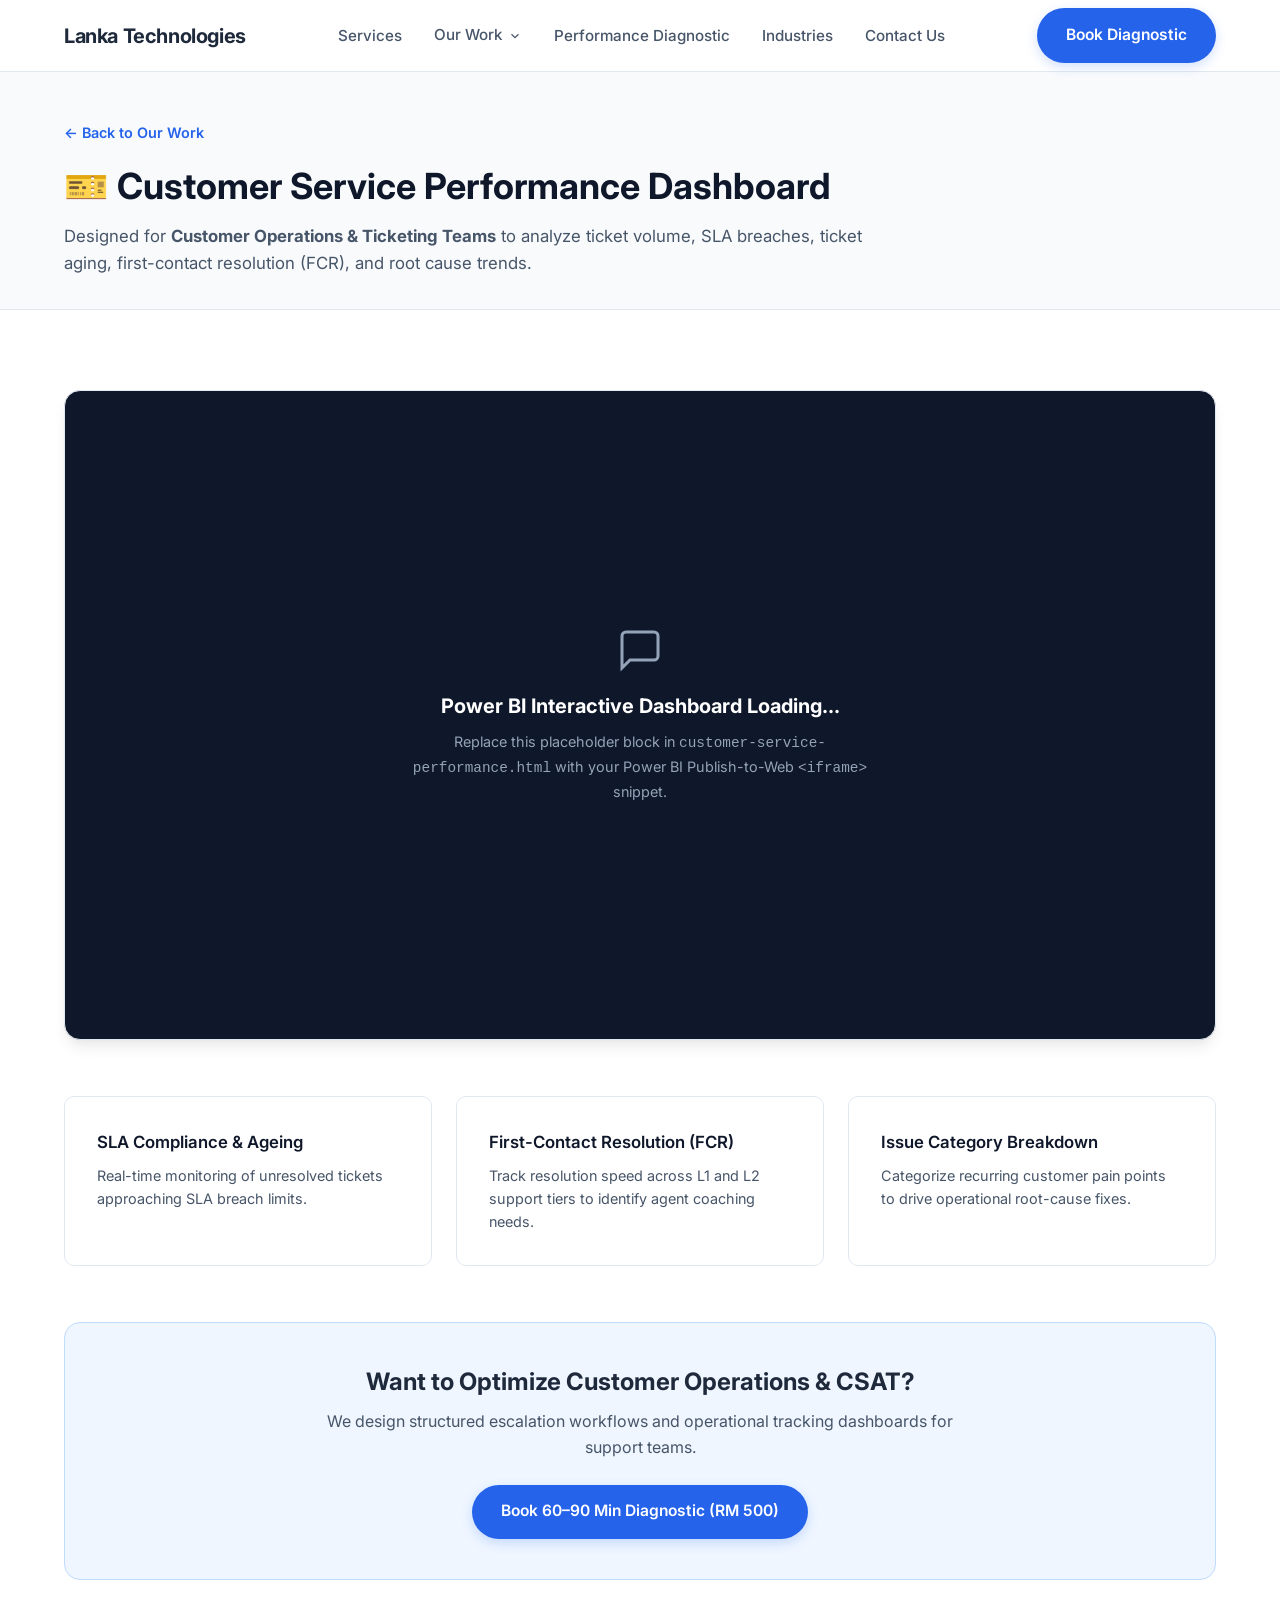
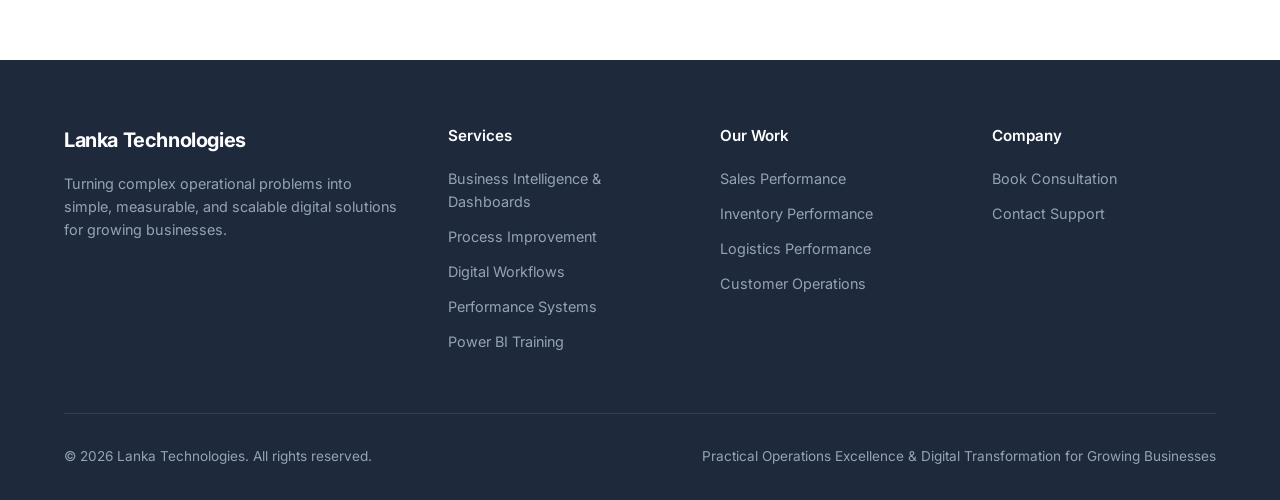
==== customer-service-performance.html @ 957563a3 "Add files via upload adding our work section and powerbi dashboard placeholders" ====
<!DOCTYPE html>
<html lang="en">
<head>
    <meta charset="UTF-8">
    <meta name="viewport" content="width=device-width, initial-scale=1.0">
    <title>Customer Service Dashboard | Lanka Technologies</title>
    <link rel="preconnect" href="https://fonts.googleapis.com">
    <link rel="preconnect" href="https://fonts.gstatic.com" crossorigin>
    <link href="https://fonts.googleapis.com/css2?family=Inter:wght@300;400;500;600;700&display=swap" rel="stylesheet">
    <link rel="stylesheet" href="style.css">
    <style>
        /* ==========================================================================
           1. RESET & VARIABLES
           ========================================================================== */
        :root {
            --bg-main: #FFFFFF;
            --bg-secondary: #F8FAFC;
            --bg-accent: #F1F5F9;
            --bg-card: #FFFFFF;
            
            --text-primary: #0F172A;
            --text-secondary: #475569;
            --text-muted: #64748B;
            --text-light: #F8FAFC;

            --brand-primary: #1E293B;
            --brand-accent: #2563EB;
            --brand-accent-hover: #1D4ED8;
            --brand-light: #EFF6FF;
            --border-color: #E2E8F0;

            --shadow-sm: 0 1px 2px 0 rgba(0, 0, 0, 0.05);
            --shadow-md: 0 4px 6px -1px rgba(0, 0, 0, 0.07), 0 2px 4px -1px rgba(0, 0, 0, 0.04);
            --shadow-lg: 0 10px 15px -3px rgba(0, 0, 0, 0.08), 0 4px 6px -2px rgba(0, 0, 0, 0.03);

            --radius-sm: 6px;
            --radius-md: 10px;
            --radius-lg: 16px;
            --radius-pill: 9999px;

            --font-family: 'Inter', system-ui, -apple-system, BlinkMacSystemFont, "Segoe UI", Roboto, sans-serif;
            --transition: all 0.25s ease-in-out;
        }

        *, *::before, *::after {
            box-sizing: border-box;
            margin: 0;
            padding: 0;
        }

        html {
            scroll-behavior: smooth;
            font-size: 16px;
        }

        body {
            font-family: var(--font-family);
            background-color: var(--bg-main);
            color: var(--text-primary);
            line-height: 1.6;
            -webkit-font-smoothing: antialiased;
        }

        a {
            color: inherit;
            text-decoration: none;
        }

        ul {
            list-style: none;
        }

        img {
            max-width: 100%;
            display: block;
        }

        /* ==========================================================================
           2. REUSABLE COMPONENTS & UTILITIES
           ========================================================================== */
        .container {
            width: 100%;
            max-width: 1200px;
            margin: 0 auto;
            padding: 0 1.5rem;
        }

        .section {
            padding: 5rem 0;
        }

        .section-gray {
            background-color: var(--bg-secondary);
            border-top: 1px solid var(--border-color);
            border-bottom: 1px solid var(--border-color);
        }

        .badge {
            display: inline-block;
            padding: 0.35rem 0.85rem;
            background-color: var(--brand-light);
            color: var(--brand-primary);
            font-size: 0.825rem;
            font-weight: 600;
            border-radius: var(--radius-pill);
            text-transform: uppercase;
            letter-spacing: 0.05em;
            margin-bottom: 1rem;
        }

        .section-header {
            text-align: center;
            max-width: 820px;
            margin: 0 auto 3.5rem auto;
        }

        .section-header h2 {
            font-size: 2.1rem;
            font-weight: 700;
            color: var(--text-primary);
            letter-spacing: -0.02em;
            margin-bottom: 1rem;
        }

        .section-header p {
            font-size: 1.1rem;
            color: var(--text-secondary);
        }

        /* Buttons (Soft & Rounded) */
        .btn {
            display: inline-flex;
            align-items: center;
            justify-content: center;
            gap: 0.5rem;
            padding: 0.85rem 1.75rem;
            font-size: 0.975rem;
            font-weight: 600;
            border-radius: var(--radius-pill);
            transition: var(--transition);
            cursor: pointer;
            border: 1px solid transparent;
            text-align: center;
        }

        .btn-primary {
            background-color: var(--brand-accent);
            color: #FFFFFF;
            box-shadow: 0 4px 12px rgba(37, 99, 235, 0.2);
        }

        .btn-primary:hover {
            background-color: var(--brand-accent-hover);
            box-shadow: 0 6px 16px rgba(37, 99, 235, 0.3);
            transform: translateY(-1px);
        }

        .btn-primary:disabled {
            background-color: #93C5FD;
            cursor: not-allowed;
            transform: none;
            box-shadow: none;
        }

        .btn-secondary {
            background-color: #FFFFFF;
            color: var(--brand-primary);
            border-color: var(--border-color);
            box-shadow: var(--shadow-sm);
        }

        .btn-secondary:hover {
            background-color: var(--bg-accent);
            border-color: #CBD5E1;
            transform: translateY(-1px);
        }

        .btn-block {
            width: 100%;
        }

        /* Card Component */
        .card {
            background: var(--bg-card);
            border: 1px solid var(--border-color);
            border-radius: var(--radius-md);
            padding: 2rem;
            transition: var(--transition);
        }

        .card:hover {
            box-shadow: var(--shadow-md);
            border-color: #CBD5E1;
        }

        /* ==========================================================================
           3. NAVBAR & DROPDOWN MENU
           ========================================================================== */
        .navbar {
            position: sticky;
            top: 0;
            z-index: 1000;
            background-color: rgba(255, 255, 255, 0.95);
            backdrop-filter: blur(8px);
            border-bottom: 1px solid var(--border-color);
            height: 72px;
            display: flex;
            align-items: center;
        }

        .navbar .container {
            display: flex;
            align-items: center;
            justify-content: space-between;
        }

        .logo {
            display: flex;
            align-items: center;
            gap: 0.6rem;
            font-weight: 700;
            font-size: 1.25rem;
            color: var(--brand-primary);
            letter-spacing: -0.02em;
        }

        .nav-links {
            display: flex;
            align-items: center;
            gap: 2rem;
        }

        .nav-links a {
            font-size: 0.95rem;
            font-weight: 500;
            color: var(--text-secondary);
            transition: var(--transition);
        }

        .nav-links a:hover {
            color: var(--brand-accent);
        }

        .nav-cta {
            display: flex;
            align-items: center;
            gap: 1rem;
        }

        .dropdown {
            position: relative;
        }

        .dropdown-toggle {
            display: flex;
            align-items: center;
            gap: 0.35rem;
            cursor: pointer;
            font-weight: 500;
            color: var(--text-secondary);
        }

        .dropdown-menu {
            position: absolute;
            top: 100%;
            left: 0;
            background: #FFFFFF;
            border: 1px solid var(--border-color);
            border-radius: var(--radius-md);
            box-shadow: var(--shadow-lg);
            min-width: 270px;
            padding: 0.5rem 0;
            opacity: 0;
            visibility: hidden;
            transform: translateY(10px);
            transition: var(--transition);
            z-index: 1100;
        }

        .dropdown:hover .dropdown-menu {
            opacity: 1;
            visibility: visible;
            transform: translateY(0);
        }

        .dropdown-menu a {
            display: block;
            padding: 0.65rem 1.25rem;
            font-size: 0.9rem;
            color: var(--text-primary);
            transition: var(--transition);
        }

        .dropdown-menu a:hover {
            background-color: var(--brand-light);
            color: var(--brand-accent);
        }

        .hamburger {
            display: none;
            background: none;
            border: none;
            cursor: pointer;
            padding: 0.5rem;
        }

        .hamburger span {
            display: block;
            width: 24px;
            height: 2px;
            background-color: var(--brand-primary);
            margin: 5px 0;
            transition: var(--transition);
        }

        /* ==========================================================================
           4. HERO SECTION
           ========================================================================== */
        .hero {
            position: relative;
            overflow: hidden;
            background-color: #0F172A;
            color: var(--text-primary);
            padding: 120px 0 80px;
        }

        .hero::before {
            content: '';
            position: absolute;
            top: 0; left: 0; right: 0; bottom: 0;
            background-image: url('images/hero-bg4.jpg');
            background-position: center;
            background-repeat: no-repeat;
            opacity: 0.35;
            z-index: 0;
            pointer-events: none;
        }

        .hero .container, .hero > * {
            position: relative;
            z-index: 1;
        }

        .hero-grid {
            display: grid;
            grid-template-columns: 1.2fr 0.8fr;
            gap: 3.5rem;
            align-items: center;
        }

        .hero-content h1 {
            font-size: 2.85rem;
            line-height: 1.2;
            font-weight: 700;
            color: var(--brand-light);
            letter-spacing: -0.03em;
            margin-bottom: 1.25rem;
        }

        .hero-content p {
            font-size: 1.15rem;
            color: var(--text-light);
            margin-bottom: 2rem;
            line-height: 1.65;
        }

        .hero-actions {
            display: flex;
            align-items: center;
            gap: 1rem;
            flex-wrap: wrap;
            margin-bottom: 2.5rem;
        }

        .hero-features {
            display: flex;
            gap: 1.5rem;
            padding-top: 1.5rem;
            border-top: 1px solid var(--border-color);
        }

        .hero-feature-item {
            display: flex;
            align-items: center;
            gap: 0.5rem;
            font-size: 0.875rem;
            font-weight: 500;
            color: var(--text-light);
        }

        .hero-feature-item svg {
            color: var(--brand-accent);
            flex-shrink: 0;
        }

        .hero-card {
            background: #FFFFFF;
            border: 1px solid var(--border-color);
            border-radius: var(--radius-lg);
            padding: 2.25rem;
            box-shadow: var(--shadow-lg);
            position: relative;
        }

        .hero-card-header {
            display: flex;
            align-items: center;
            justify-content: space-between;
            margin-bottom: 1.5rem;
            padding-bottom: 1rem;
            border-bottom: 1px solid var(--border-color);
        }

        .hero-card-header h3 {
            font-size: 1.1rem;
            font-weight: 600;
        }

        .pill-badge {
            background-color: #FEF3C7;
            color: #92400E;
            font-size: 0.75rem;
            font-weight: 700;
            padding: 0.35rem 0.85rem;
            border-radius: var(--radius-pill);
        }

        .hero-card-list {
            margin-bottom: 1.75rem;
        }

        .hero-card-list li {
            display: flex;
            align-items: flex-start;
            gap: 0.75rem;
            font-size: 0.925rem;
            color: var(--text-secondary);
            margin-bottom: 0.85rem;
        }

        .hero-card-list svg {
            color: var(--brand-accent);
            flex-shrink: 0;
            margin-top: 3px;
        }

        /* ==========================================================================
           5. PAIN POINTS SECTION
           ========================================================================== */
        .pain-points-grid {
            display: grid;
            grid-template-columns: repeat(auto-fit, minmax(320px, 1fr));
            gap: 1.5rem;
        }

        .pain-card {
            background: var(--bg-card);
            border: 1px solid var(--border-color);
            border-radius: var(--radius-md);
            padding: 1.75rem;
            display: flex;
            gap: 1.25rem;
            transition: var(--transition);
        }

        .pain-card:hover {
            border-color: #CBD5E1;
            box-shadow: var(--shadow-sm);
        }

        .pain-icon {
            width: 44px; height: 44px;
            background-color: #FEF2F2;
            color: #DC2626;
            border-radius: var(--radius-md);
            display: flex; align-items: center; justify-content: center;
            flex-shrink: 0;
        }

        .pain-card h3 {
            font-size: 1.05rem;
            font-weight: 600;
            margin-bottom: 0.35rem;
            color: var(--text-primary);
        }

        .pain-card p {
            font-size: 0.9rem;
            color: var(--text-secondary);
        }

        /* ==========================================================================
           6. SERVICES SECTION
           ========================================================================== */
        .services-grid {
            display: grid;
            grid-template-columns: repeat(auto-fit, minmax(340px, 1fr));
            gap: 1.75rem;
        }

        .service-card {
            display: flex;
            flex-direction: column;
            justify-content: space-between;
            height: 100%;
        }

        .service-icon {
            width: 48px; height: 48px;
            background: var(--brand-light);
            color: var(--brand-accent);
            border-radius: var(--radius-md);
            display: flex; align-items: center; justify-content: center;
            margin-bottom: 1.25rem;
        }

        .service-card h3 {
            font-size: 1.2rem;
            font-weight: 600;
            margin-bottom: 0.65rem;
            color: var(--text-primary);
        }

        .service-card p {
            font-size: 0.925rem;
            color: var(--text-secondary);
            margin-bottom: 1.5rem;
            flex-grow: 1;
        }

        .service-footer {
            padding-top: 1rem;
            border-top: 1px solid var(--border-color);
            display: flex; align-items: center; justify-content: space-between;
            font-size: 0.85rem;
            color: var(--text-muted);
            font-weight: 500;
        }

        /* ==========================================================================
           7. OUR WORK / SAMPLE DASHBOARDS (2x2 GRID)
           ========================================================================== */
        .dashboard-grid {
            display: grid;
            grid-template-columns: repeat(2, 1fr);
            gap: 2rem;
        }

        .dashboard-card {
            background: var(--bg-card);
            border: 1px solid var(--border-color);
            border-radius: var(--radius-lg);
            overflow: hidden;
            display: flex;
            flex-direction: column;
            transition: var(--transition);
            box-shadow: var(--shadow-sm);
        }

        .dashboard-card:hover {
            transform: translateY(-4px);
            box-shadow: var(--shadow-lg);
            border-color: #CBD5E1;
        }

        .dashboard-img-placeholder {
            width: 100%;
            height: 210px;
            background: linear-gradient(135deg, #1E293B 0%, #0F172A 100%);
            display: flex;
            flex-direction: column;
            align-items: center;
            justify-content: center;
            color: #94A3B8;
            position: relative;
            overflow: hidden;
            border-bottom: 1px solid var(--border-color);
        }

        .dashboard-card-body {
            padding: 1.75rem;
            display: flex;
            flex-direction: column;
            flex-grow: 1;
        }

        .dashboard-industry-badge {
            display: inline-block;
            font-size: 0.75rem;
            font-weight: 700;
            text-transform: uppercase;
            letter-spacing: 0.05em;
            color: var(--brand-accent);
            background: var(--brand-light);
            padding: 0.25rem 0.65rem;
            border-radius: var(--radius-pill);
            margin-bottom: 0.85rem;
            align-self: flex-start;
        }

        .dashboard-card-title {
            font-size: 1.25rem;
            font-weight: 700;
            color: var(--text-primary);
            margin-bottom: 0.6rem;
        }

        .dashboard-card-desc {
            font-size: 0.925rem;
            color: var(--text-secondary);
            margin-bottom: 1.5rem;
            flex-grow: 1;
            line-height: 1.6;
        }

        .dashboard-link-btn {
            display: inline-flex;
            align-items: center;
            gap: 0.4rem;
            color: var(--brand-accent);
            font-weight: 600;
            font-size: 0.95rem;
            transition: var(--transition);
            text-decoration: none;
        }

        .dashboard-link-btn:hover {
            color: var(--brand-accent-hover);
            transform: translateX(4px);
        }

        /* ==========================================================================
           8. DIAGNOSTIC ENTRY OFFER SECTION
           ========================================================================== */
        .diagnostic-banner {
            background: linear-gradient(135deg, #0F172A 0%, #1E293B 100%);
            color: #FFFFFF;
            border-radius: var(--radius-lg);
            padding: 3.5rem 3rem;
            box-shadow: var(--shadow-lg);
            position: relative;
            overflow: hidden;
        }

        .diagnostic-grid {
            display: grid;
            grid-template-columns: 1.2fr 0.8fr;
            gap: 3rem;
            align-items: center;
        }

        .diagnostic-banner h2 {
            font-size: 2.2rem;
            font-weight: 700;
            margin-bottom: 1rem;
            line-height: 1.25;
            letter-spacing: -0.02em;
        }

        .diagnostic-banner p {
            font-size: 1.05rem;
            color: #94A3B8;
            margin-bottom: 1.75rem;
            line-height: 1.6;
        }

        .diagnostic-features {
            display: grid;
            grid-template-columns: 1fr;
            gap: 1rem;
            margin-bottom: 2rem;
        }

        .diagnostic-item {
            display: flex; align-items: flex-start; gap: 0.85rem;
        }

        .diagnostic-item svg {
            color: #60A5FA; flex-shrink: 0; margin-top: 2px;
        }

        .diagnostic-item span {
            font-size: 0.95rem; color: #E2E8F0;
        }

        .diagnostic-pricing-box {
            background: rgba(255, 255, 255, 0.05);
            border: 1px solid rgba(255, 255, 255, 0.12);
            border-radius: var(--radius-md);
            padding: 2rem;
            text-align: center;
            backdrop-filter: blur(10px);
        }

        .diagnostic-pricing-box .price-tag {
            font-size: 2.25rem; font-weight: 700; color: #FFFFFF; margin: 0.5rem 0 0.25rem 0;
        }

        .diagnostic-pricing-box .price-sub {
            font-size: 0.85rem; color: #94A3B8; margin-bottom: 1.5rem;
        }

        /* ==========================================================================
           9. TARGET INDUSTRIES
           ========================================================================== */
        .industry-grid {
            display: grid;
            grid-template-columns: repeat(auto-fit, minmax(200px, 1fr));
            gap: 1.25rem;
        }

        .industry-card {
            background: var(--bg-card);
            border: 1px solid var(--border-color);
            border-radius: var(--radius-md);
            padding: 1.5rem;
            text-align: center;
            transition: var(--transition);
        }

        .industry-card:hover {
            border-color: var(--brand-accent);
            transform: translateY(-2px);
        }

        .industry-icon {
            width: 42px; height: 42px; margin: 0 auto 1rem auto;
            background: var(--bg-secondary); border-radius: 50%;
            display: flex; align-items: center; justify-content: center;
            color: var(--brand-primary);
        }

        .industry-card h4 {
            font-size: 0.975rem; font-weight: 600; color: var(--text-primary);
        }

        /* ==========================================================================
           10. CONTACT & BOOKING FORM SECTION
           ========================================================================== */
        .contact-grid {
            display: grid;
            grid-template-columns: 0.9fr 1.1fr;
            gap: 3.5rem;
            align-items: start;
        }

        .contact-info h3 {
            font-size: 1.75rem; font-weight: 700; margin-bottom: 1rem; color: var(--brand-primary);
        }

        .contact-info p {
            font-size: 1rem; color: var(--text-secondary); margin-bottom: 2rem;
        }

        .contact-detail-item {
            display: flex; align-items: flex-start; gap: 1rem; margin-bottom: 1.5rem;
        }

        .contact-detail-icon {
            width: 40px; height: 40px; background-color: var(--brand-light);
            color: var(--brand-accent); border-radius: 50%;
            display: flex; align-items: center; justify-content: center; flex-shrink: 0;
        }

        .contact-detail-text h4 {
            font-size: 0.925rem; font-weight: 600; color: var(--text-primary);
        }

        .contact-detail-text p {
            font-size: 0.9rem; color: var(--text-secondary); margin-bottom: 0;
        }

        .booking-form-card {
            background: #FFFFFF;
            border: 1px solid var(--border-color);
            border-radius: var(--radius-lg);
            padding: 2.5rem;
            box-shadow: var(--shadow-md);
        }

        .form-group { margin-bottom: 1.25rem; }

        .form-row {
            display: grid; grid-template-columns: 1fr 1fr; gap: 1rem;
        }

        .form-group label {
            display: block; font-size: 0.875rem; font-weight: 600;
            color: var(--text-primary); margin-bottom: 0.4rem;
        }

        .form-control {
            width: 100%; padding: 0.75rem 1rem; font-size: 0.95rem;
            font-family: inherit; border: 1px solid var(--border-color);
            border-radius: var(--radius-sm); background-color: var(--bg-secondary);
            color: var(--text-primary); transition: var(--transition);
        }

        .form-control:focus {
            outline: none; border-color: var(--brand-accent);
            background-color: #FFFFFF; box-shadow: 0 0 0 3px rgba(37, 99, 235, 0.12);
        }

        textarea.form-control { resize: vertical; min-height: 100px; }

        .form-note {
            font-size: 0.8rem; color: var(--text-muted); margin-top: 0.75rem; text-align: center;
        }

        /* ==========================================================================
           11. FOOTER & MODAL
           ========================================================================== */
        .footer {
            background-color: var(--brand-primary); color: #94A3B8;
            padding: 4rem 0 2rem 0; font-size: 0.9rem;
        }

        .footer-grid {
            display: grid; grid-template-columns: 1.5fr 1fr 1fr 1fr;
            gap: 3rem; margin-bottom: 3rem;
        }

        .footer-brand .logo { color: #FFFFFF; margin-bottom: 1rem; }

        .footer-brand p { font-size: 0.9rem; line-height: 1.6; margin-bottom: 1.5rem; }

        .footer-column h4 { color: #FFFFFF; font-size: 0.95rem; font-weight: 600; margin-bottom: 1.2rem; }

        .footer-column ul li { margin-bottom: 0.75rem; }

        .footer-column ul a { transition: var(--transition); }

        .footer-column ul a:hover { color: #FFFFFF; }

        .footer-bottom {
            padding-top: 2rem; border-top: 1px solid rgba(255, 255, 255, 0.1);
            display: flex; align-items: center; justify-content: space-between; font-size: 0.85rem;
        }

        .modal-overlay {
            position: fixed; top: 0; left: 0; width: 100%; height: 100%;
            background: rgba(15, 23, 42, 0.6); display: flex;
            align-items: center; justify-content: center; z-index: 2000;
            opacity: 0; visibility: hidden; transition: var(--transition);
        }

        .modal-overlay.active { opacity: 1; visibility: visible; }

        .modal-card {
            background: #FFFFFF; padding: 2.5rem; border-radius: var(--radius-lg);
            max-width: 480px; width: 90%; text-align: center; box-shadow: var(--shadow-lg);
        }

        .modal-icon {
            width: 56px; height: 56px; background: #DCFCE7; color: #166534;
            border-radius: 50%; display: flex; align-items: center; justify-content: center;
            margin: 0 auto 1.25rem auto;
        }

        .modal-card h3 { font-size: 1.35rem; margin-bottom: 0.5rem; color: var(--text-primary); }

        .modal-card p { color: var(--text-secondary); font-size: 0.95rem; margin-bottom: 1.5rem; }

        /* ==========================================================================
           12. RESPONSIVE BREAKPOINTS
           ========================================================================== */
        @media (max-width: 992px) {
            .hero-grid, .diagnostic-grid, .contact-grid {
                grid-template-columns: 1fr; gap: 2.5rem;
            }
            .hero-content h1 { font-size: 2.35rem; }
            .footer-grid { grid-template-columns: 1fr 1fr; }
        }

        @media (max-width: 868px) {
            .dashboard-grid { grid-template-columns: 1fr; }
            .nav-links, .nav-cta { display: none; }
            .hamburger { display: block; }
            .nav-links.mobile-active {
                display: flex; flex-direction: column; position: absolute;
                top: 72px; left: 0; width: 100%; background-color: #FFFFFF;
                border-bottom: 1px solid var(--border-color); padding: 1.5rem;
                gap: 1.25rem; box-shadow: var(--shadow-md);
            }
            .dropdown-menu {
                position: static; opacity: 1; visibility: visible;
                transform: none; box-shadow: none; border: none; padding-left: 1rem; display: none;
            }
            .dropdown.active .dropdown-menu { display: block; }
            .form-row { grid-template-columns: 1fr; }
            .footer-grid { grid-template-columns: 1fr; }
            .footer-bottom { flex-direction: column; gap: 1rem; text-align: center; }
            .diagnostic-banner { padding: 2.25rem 1.5rem; }
        }

        /* ==========================================================================
           13. POWERBI CONTAINER
           ========================================================================== */
        .embed-container {
            position: relative;
            padding-bottom: 56.25%; /* 16:9 Aspect Ratio */
            height: 0;
            overflow: hidden;
            max-width: 100%;
            background: #0F172A;
            border-radius: var(--radius-lg);
            box-shadow: var(--shadow-lg);
            border: 1px solid var(--border-color);
        }
        .embed-container iframe, .embed-placeholder {
            position: absolute;
            top: 0;
            left: 0;
            width: 100%;
            height: 100%;
            border: 0;
        }
        .embed-placeholder {
            display: flex;
            flex-direction: column;
            align-items: center;
            justify-content: center;
            color: #94A3B8;
            padding: 2rem;
            text-align: center;
        }
        .page-header {
            padding: 3rem 0 2rem 0;
            background-color: var(--bg-secondary);
            border-bottom: 1px solid var(--border-color);
        }
    </style>
</head>
<body>
    <!-- ================= NAVBAR ================= -->
    <nav class="navbar">
        <div class="container">
            <a href="index.html" class="logo">
                <span>Lanka Technologies</span>
            </a>

            <ul class="nav-links" id="navLinks">
                <li><a href="index.html#services">Services</a></li>

                <!-- "Our Work" Dropdown Menu -->
                <li class="dropdown">
                    <a href="#work" class="dropdown-toggle">
                        Our Work
                        <svg width="14" height="14" viewBox="0 0 24 24" fill="none" stroke="currentColor" stroke-width="2"><polyline points="6 9 12 15 18 9"/></svg>
                    </a>
                    <div class="dropdown-menu">
                        <a href="sales-performance.html">📊 Sales Performance Dashboard</a>
                        <a href="inventory-performance.html">📦 Inventory Performance Dashboard</a>
                        <a href="logistics-performance.html">🚚 Logistics Performance Dashboard</a>
                        <a href="customer-service-performance.html">🎫 Customer Service Dashboard</a>
                    </div>
                </li>

                <li><a href="index.html#diagnostic">Performance Diagnostic</a></li>
                <li><a href="index.html#industries">Industries</a></li>
                <li><a href="index.html#contact">Contact Us</a></li>
            </ul>

            <div class="nav-cta">
                <a href="index.html#contact" class="btn btn-primary">Book Diagnostic</a>
            </div>

            <button class="hamburger" id="hamburgerBtn" aria-label="Toggle navigation">
                <span></span>
                <span></span>
                <span></span>
            </button>
        </div>
    </nav>

    <header class="page-header">
        <div class="container">
            <a href="index.html#work" style="color: var(--brand-accent); font-size: 0.9rem; font-weight: 600;">&larr; Back to Our Work</a>
            <h1 style="font-size: 2.25rem; font-weight: 700; margin: 0.75rem 0 0.5rem 0; color: var(--text-primary);">🎫 Customer Service Performance Dashboard</h1>
            <p style="font-size: 1.05rem; color: var(--text-secondary); max-width: 800px;">
                Designed for <strong>Customer Operations & Ticketing Teams</strong> to analyze ticket volume, SLA breaches, ticket aging, first-contact resolution (FCR), and root cause trends.
            </p>
        </div>
    </header>

    <main class="section">
        <div class="container">
            <div class="embed-container">
                <!-- PASTE POWER BI EMBED CODE HERE -->
                <div class="embed-placeholder">
                    <svg width="64" height="48" viewBox="0 0 24 24" fill="none" stroke="currentColor" stroke-width="1.5"><path d="M21 15a2 2 0 0 1-2 2H7l-4 4V5a2 2 0 0 1 2-2h14a2 2 0 0 1 2 2z"/></svg>
                    <h3 style="color: #FFFFFF; font-size: 1.25rem; margin-top: 1rem;">Power BI Interactive Dashboard Loading...</h3>
                    <p style="font-size: 0.9rem; max-width: 500px; margin-top: 0.5rem;">
                        Replace this placeholder block in <code>customer-service-performance.html</code> with your Power BI Publish-to-Web <code>&lt;iframe&gt;</code> snippet.
                    </p>
                </div>
            </div>

            <div style="margin-top: 3.5rem; display: grid; grid-template-columns: repeat(auto-fit, minmax(280px, 1fr)); gap: 1.5rem;">
                <div class="card">
                    <h4 style="font-size: 1.05rem; font-weight: 600; margin-bottom: 0.5rem;">SLA Compliance & Ageing</h4>
                    <p style="font-size: 0.9rem; color: var(--text-secondary);">Real-time monitoring of unresolved tickets approaching SLA breach limits.</p>
                </div>
                <div class="card">
                    <h4 style="font-size: 1.05rem; font-weight: 600; margin-bottom: 0.5rem;">First-Contact Resolution (FCR)</h4>
                    <p style="font-size: 0.9rem; color: var(--text-secondary);">Track resolution speed across L1 and L2 support tiers to identify agent coaching needs.</p>
                </div>
                <div class="card">
                    <h4 style="font-size: 1.05rem; font-weight: 600; margin-bottom: 0.5rem;">Issue Category Breakdown</h4>
                    <p style="font-size: 0.9rem; color: var(--text-secondary);">Categorize recurring customer pain points to drive operational root-cause fixes.</p>
                </div>
            </div>

            <div style="margin-top: 3.5rem; background: var(--brand-light); border: 1px solid #BFDBFE; border-radius: var(--radius-lg); padding: 2.5rem; text-align: center;">
                <h3 style="font-size: 1.5rem; font-weight: 700; color: var(--brand-primary); margin-bottom: 0.5rem;">Want to Optimize Customer Operations & CSAT?</h3>
                <p style="font-size: 1rem; color: var(--text-secondary); max-width: 650px; margin: 0 auto 1.5rem auto;">
                    We design structured escalation workflows and operational tracking dashboards for support teams.
                </p>
                <a href="index.html#contact" class="btn btn-primary">Book 60–90 Min Diagnostic (RM 500)</a>
            </div>
        </div>
    </main>

    <!-- ================= FOOTER ================= -->
    <footer class="footer">
        <div class="container">
            <div class="footer-grid">
                <div class="footer-brand">
                    <a href="index.html" class="logo">
                        <span>Lanka Technologies</span>
                    </a>
                    <p>Turning complex operational problems into simple, measurable, and scalable digital solutions for growing businesses.</p>
                </div>

                <div class="footer-column">
                    <h4>Services</h4>
                    <ul>
                        <li><a href="index.html#services">Business Intelligence & Dashboards</a></li>
                        <li><a href="index.html#services">Process Improvement</a></li>
                        <li><a href="index.html#services">Digital Workflows</a></li>
                        <li><a href="index.html#services">Performance Systems</a></li>
                        <li><a href="index.html#services">Power BI Training</a></li>
                    </ul>
                </div>

                <div class="footer-column">
                    <h4>Our Work</h4>
                    <ul>
                        <li><a href="sales-performance.html">Sales Performance</a></li>
                        <li><a href="inventory-performance.html">Inventory Performance</a></li>
                        <li><a href="logistics-performance.html">Logistics Performance</a></li>
                        <li><a href="customer-service-performance.html">Customer Operations</a></li>
                    </ul>
                </div>

                <div class="footer-column">
                    <h4>Company</h4>
                    <ul>
                        <li><a href="index.html#contact">Book Consultation</a></li>
                        <li><a href="index.html#contact">Contact Support</a></li>
                    </ul>
                </div>
            </div>

            <div class="footer-bottom">
                <p>&copy; <span id="year"></span> 2026 Lanka Technologies. All rights reserved.</p>
                <p>Practical Operations Excellence & Digital Transformation for Growing Businesses</p>
            </div>
        </div>
    </footer>
</body>
</html>
---- style.css ----
/* Palette & Variables */
:root {
    --bg-main: #FFFFFF;
    --bg-secondary: #F8FAFC;
    --bg-accent: #F1F5F9;
    --bg-card: #FFFFFF;
    
    --text-primary: #0F172A;
    --text-secondary: #475569;
    --text-muted: #64748B;
    --text-light: #F8FAFC;

    --brand-primary: #1E293B;
    --brand-accent: #2563EB;
    --brand-accent-hover: #1D4ED8;
    --brand-light: #EFF6FF;
    --border-color: #E2E8F0;

    --shadow-sm: 0 1px 2px 0 rgba(0, 0, 0, 0.05);
    --shadow-md: 0 4px 6px -1px rgba(0, 0, 0, 0.07), 0 2px 4px -1px rgba(0, 0, 0, 0.04);
    --shadow-lg: 0 10px 15px -3px rgba(0, 0, 0, 0.08), 0 4px 6px -2px rgba(0, 0, 0, 0.03);

    --radius-sm: 6px;
    --radius-md: 10px;
    --radius-lg: 16px;
    --radius-pill: 9999px;

    --font-family: 'Inter', system-ui, -apple-system, BlinkMacSystemFont, "Segoe UI", Roboto, sans-serif;
    --transition: all 0.25s ease-in-out;
}

*, *::before, *::after {
    box-sizing: border-box;
    margin: 0;
    padding: 0;
}

body {
    font-family: var(--font-family);
    background-color: var(--bg-main);
    color: var(--text-primary);
    line-height: 1.6;
}

a { color: inherit; text-decoration: none; }
ul { list-style: none; }
img { max-width: 100%; display: block; }

.container {
    width: 100%; max-width: 1200px; margin: 0 auto; padding: 0 1.5rem;
}

.section { padding: 5rem 0; }
.section-gray { background-color: var(--bg-secondary); border-top: 1px solid var(--border-color); border-bottom: 1px solid var(--border-color); }

.btn {
    display: inline-flex; align-items: center; justify-content: center; gap: 0.5rem;
    padding: 0.85rem 1.75rem; font-weight: 600; border-radius: var(--radius-pill);
    transition: var(--transition); cursor: pointer; border: 1px solid transparent; text-align: center;
}

.btn-primary { background-color: var(--brand-accent); color: #FFFFFF; box-shadow: 0 4px 12px rgba(37, 99, 235, 0.2); }
.btn-primary:hover { background-color: var(--brand-accent-hover); transform: translateY(-1px); }
.btn-primary:disabled { background-color: #93C5FD; cursor: not-allowed; box-shadow: none; transform: none; }

.btn-secondary { background-color: #FFFFFF; color: var(--brand-primary); border-color: var(--border-color); }
.btn-secondary:hover { background-color: var(--bg-accent); }

.card {
    background: var(--bg-card); border: 1px solid var(--border-color);
    border-radius: var(--radius-md); padding: 2rem; transition: var(--transition);
}

.navbar {
    position: sticky; top: 0; z-index: 1000;
    background-color: rgba(255, 255, 255, 0.95); backdrop-filter: blur(8px);
    border-bottom: 1px solid var(--border-color); height: 72px; display: flex; align-items: center;
}

.navbar .container { display: flex; align-items: center; justify-content: space-between; }
.logo { font-weight: 700; font-size: 1.25rem; color: var(--brand-primary); }
.nav-links { display: flex; align-items: center; gap: 2rem; }
.nav-links a { font-size: 0.95rem; font-weight: 500; color: var(--text-secondary); }
.nav-links a:hover { color: var(--brand-accent); }

.dropdown { position: relative; }
.dropdown-toggle { display: flex; align-items: center; gap: 0.35rem; cursor: pointer; }
.dropdown-menu {
    position: absolute; top: 100%; left: 0; background: #FFFFFF;
    border: 1px solid var(--border-color); border-radius: var(--radius-md);
    box-shadow: var(--shadow-lg); min-width: 320px; padding: 0.5rem 0;
    opacity: 0; visibility: hidden; transform: translateY(10px); transition: var(--transition); z-index: 1100;
}
.dropdown:hover .dropdown-menu { opacity: 1; visibility: visible; transform: translateY(0); }
.dropdown-menu a { display: block; padding: 0.65rem 1.25rem; font-size: 0.9rem; }
.dropdown-menu a:hover { background-color: var(--brand-light); color: var(--brand-accent); }

.footer { background-color: var(--brand-primary); color: #94A3B8; padding: 4rem 0 2rem 0; font-size: 0.9rem; }
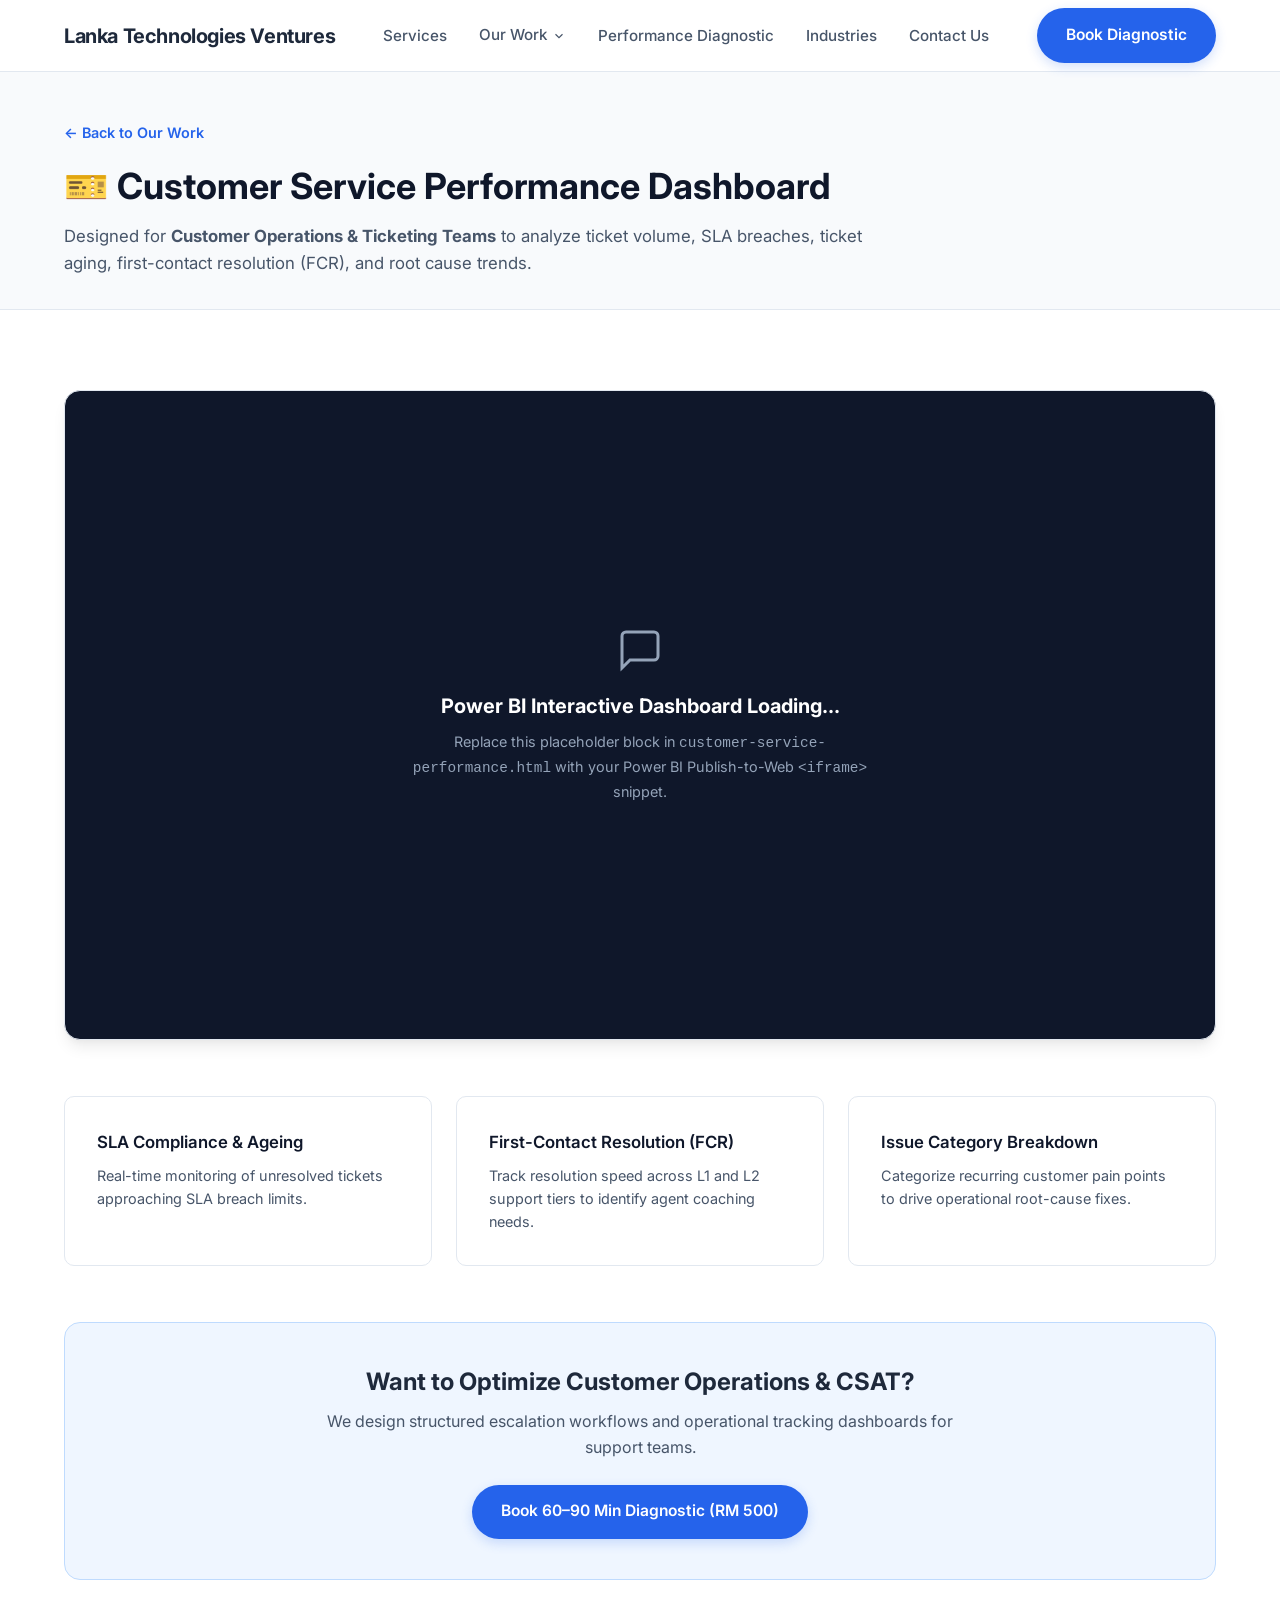
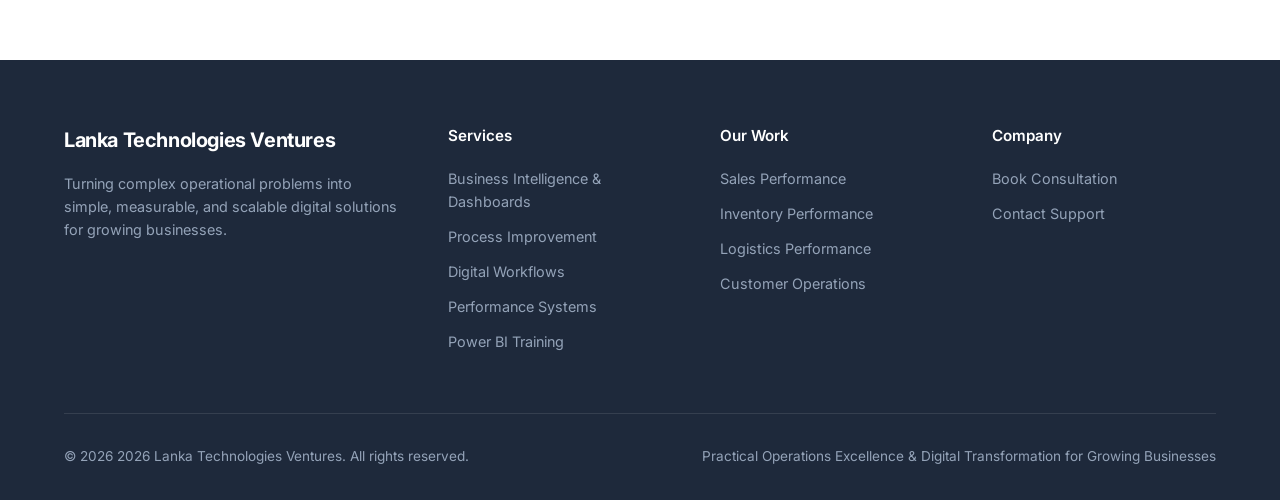
==== commit 1cdc6ab0: "Add files via upload updating lanka technologies ventures and the hamburger icon" ====
--- a/customer-service-performance.html
+++ b/customer-service-performance.html
@@ -3,7 +3,7 @@
 <head>
     <meta charset="UTF-8">
     <meta name="viewport" content="width=device-width, initial-scale=1.0">
-    <title>Customer Service Dashboard | Lanka Technologies</title>
+    <title>Customer Service Dashboard | Lanka Technologies Ventures</title>
     <link rel="preconnect" href="https://fonts.googleapis.com">
     <link rel="preconnect" href="https://fonts.gstatic.com" crossorigin>
     <link href="https://fonts.googleapis.com/css2?family=Inter:wght@300;400;500;600;700&display=swap" rel="stylesheet">
@@ -936,7 +936,7 @@
     <nav class="navbar">
         <div class="container">
             <a href="index.html" class="logo">
-                <span>Lanka Technologies</span>
+                <span>Lanka Technologies Ventures</span>
             </a>
 
             <ul class="nav-links" id="navLinks">
@@ -1027,7 +1027,7 @@
             <div class="footer-grid">
                 <div class="footer-brand">
                     <a href="index.html" class="logo">
-                        <span>Lanka Technologies</span>
+                        <span>Lanka Technologies Ventures</span>
                     </a>
                     <p>Turning complex operational problems into simple, measurable, and scalable digital solutions for growing businesses.</p>
                 </div>
@@ -1063,10 +1063,13 @@
             </div>
 
             <div class="footer-bottom">
-                <p>&copy; <span id="year"></span> 2026 Lanka Technologies. All rights reserved.</p>
+                <p>&copy; <span id="year"></span> 2026 Lanka Technologies Ventures. All rights reserved.</p>
                 <p>Practical Operations Excellence & Digital Transformation for Growing Businesses</p>
             </div>
         </div>
     </footer>
+
+    <!-- External Script File Link -->
+    <script src="script.js"></script>
 </body>
 </html>
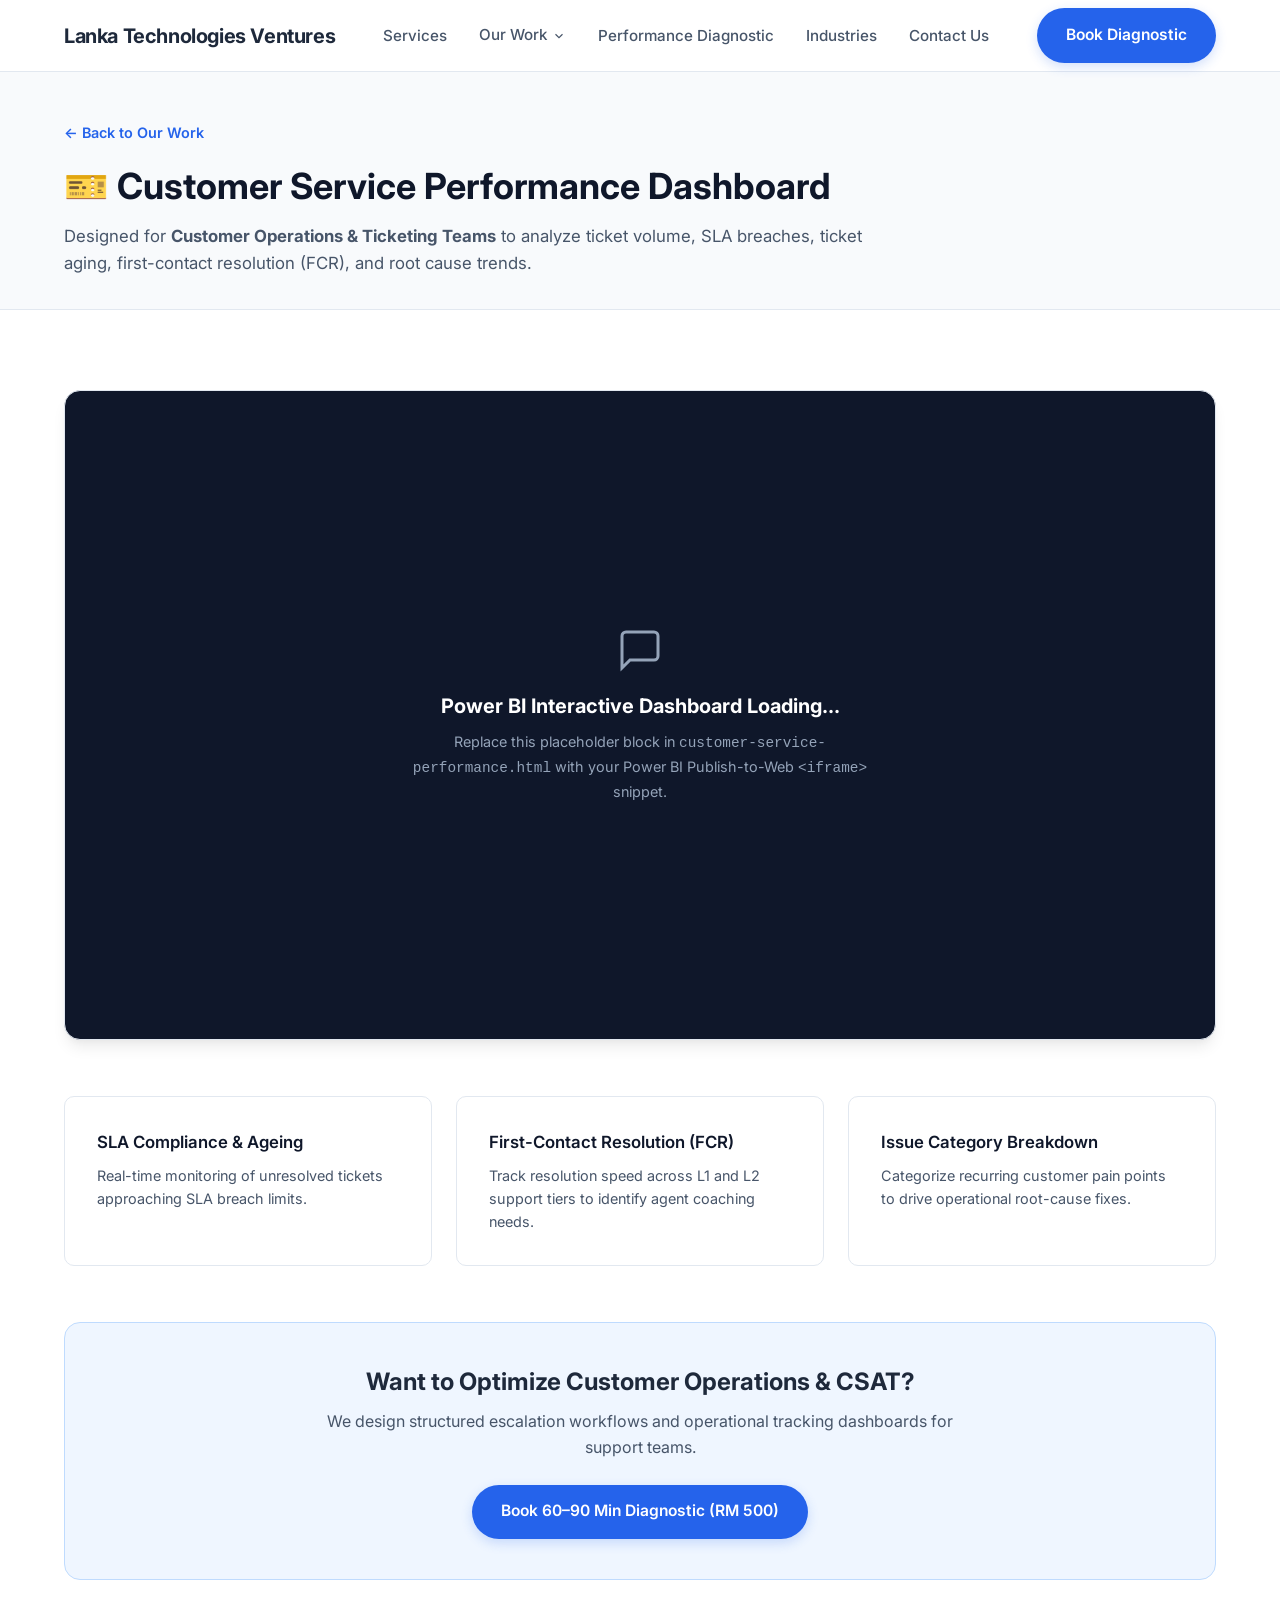
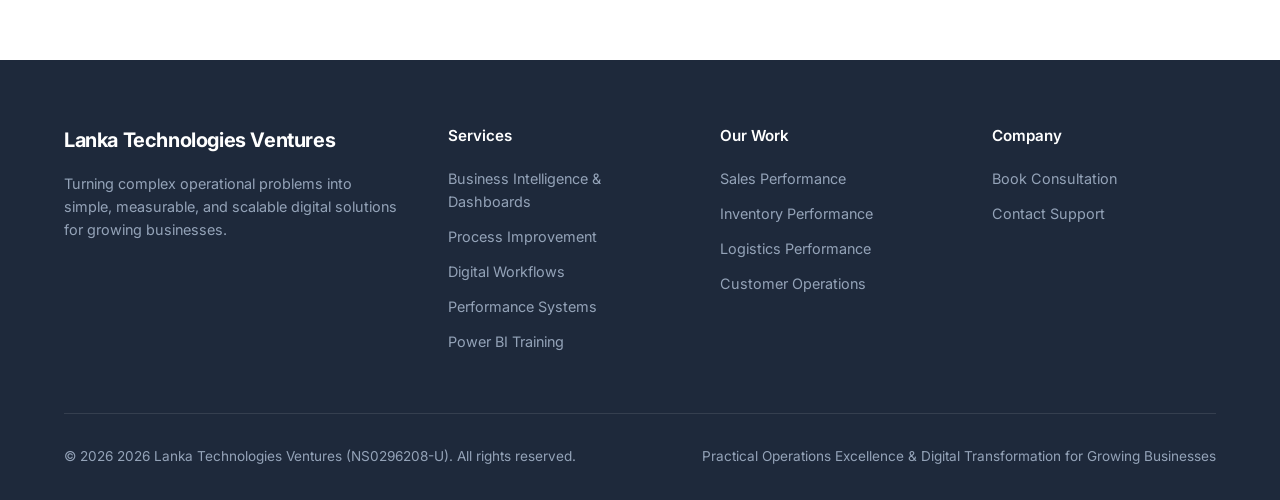
==== commit 085c7bf3: "Add files via upload uploading html files to connect with script.js" ====
--- a/customer-service-performance.html
+++ b/customer-service-performance.html
@@ -8,6 +8,7 @@
     <link rel="preconnect" href="https://fonts.gstatic.com" crossorigin>
     <link href="https://fonts.googleapis.com/css2?family=Inter:wght@300;400;500;600;700&display=swap" rel="stylesheet">
     <link rel="stylesheet" href="style.css">
+    <link rel="icon" type="image/png" href="images/favicon.png">
     <style>
         /* ==========================================================================
            1. RESET & VARIABLES
@@ -1063,7 +1064,7 @@
             </div>
 
             <div class="footer-bottom">
-                <p>&copy; <span id="year"></span> 2026 Lanka Technologies Ventures. All rights reserved.</p>
+                <p>&copy; <span id="year"></span> 2026 Lanka Technologies Ventures (NS0296208-U). All rights reserved.</p>
                 <p>Practical Operations Excellence & Digital Transformation for Growing Businesses</p>
             </div>
         </div>
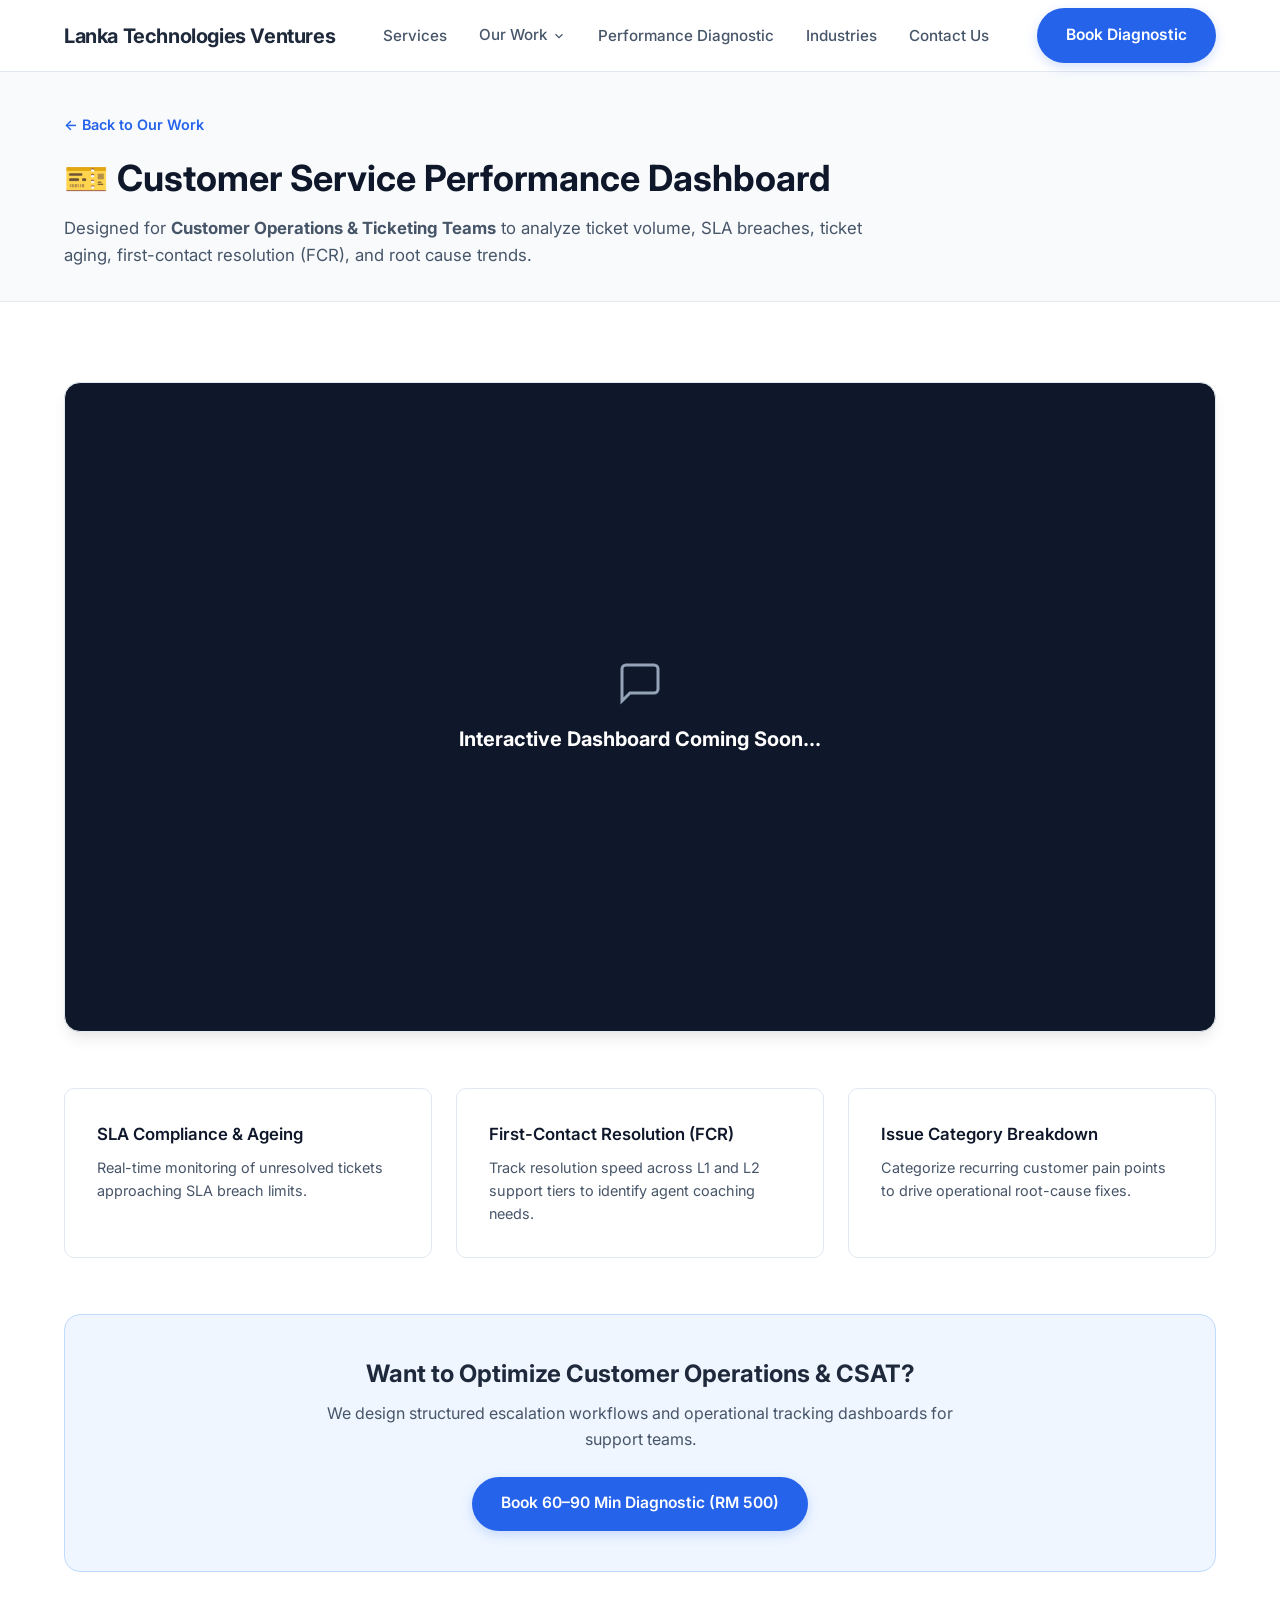
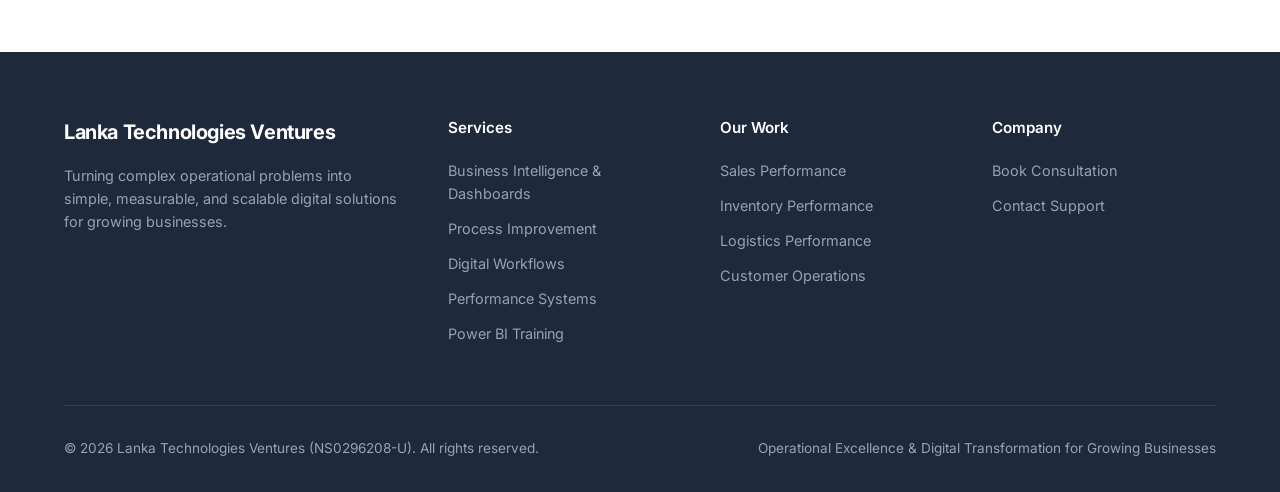
==== commit b5ca7ae6: "Add files via upload" ====
--- a/customer-service-performance.html
+++ b/customer-service-performance.html
@@ -926,7 +926,7 @@
             text-align: center;
         }
         .page-header {
-            padding: 3rem 0 2rem 0;
+            padding: 2.5rem 0 2rem 0;
             background-color: var(--bg-secondary);
             border-bottom: 1px solid var(--border-color);
         }
@@ -945,7 +945,7 @@
 
                 <!-- "Our Work" Dropdown Menu -->
                 <li class="dropdown">
-                    <a href="#work" class="dropdown-toggle">
+                    <a href="index.html#work" class="dropdown-toggle">
                         Our Work
                         <svg width="14" height="14" viewBox="0 0 24 24" fill="none" stroke="currentColor" stroke-width="2"><polyline points="6 9 12 15 18 9"/></svg>
                     </a>
@@ -990,10 +990,10 @@
                 <!-- PASTE POWER BI EMBED CODE HERE -->
                 <div class="embed-placeholder">
                     <svg width="64" height="48" viewBox="0 0 24 24" fill="none" stroke="currentColor" stroke-width="1.5"><path d="M21 15a2 2 0 0 1-2 2H7l-4 4V5a2 2 0 0 1 2-2h14a2 2 0 0 1 2 2z"/></svg>
-                    <h3 style="color: #FFFFFF; font-size: 1.25rem; margin-top: 1rem;">Power BI Interactive Dashboard Loading...</h3>
-                    <p style="font-size: 0.9rem; max-width: 500px; margin-top: 0.5rem;">
+                    <h3 style="color: #FFFFFF; font-size: 1.25rem; margin-top: 1rem;">Interactive Dashboard Coming Soon...</h3>
+                    <!-- <p style="font-size: 0.9rem; max-width: 500px; margin-top: 0.5rem;">
                         Replace this placeholder block in <code>customer-service-performance.html</code> with your Power BI Publish-to-Web <code>&lt;iframe&gt;</code> snippet.
-                    </p>
+                    </p> -->
                 </div>
             </div>
 
@@ -1034,7 +1034,7 @@
                 </div>
 
                 <div class="footer-column">
-                    <h4>Services</h4>
+                    <h4><a href="index.html#services">Services</a></h4>
                     <ul>
                         <li><a href="index.html#services">Business Intelligence & Dashboards</a></li>
                         <li><a href="index.html#services">Process Improvement</a></li>
@@ -1045,7 +1045,7 @@
                 </div>
 
                 <div class="footer-column">
-                    <h4>Our Work</h4>
+                    <h4><a href="index.html#work">Our Work</a></h4>
                     <ul>
                         <li><a href="sales-performance.html">Sales Performance</a></li>
                         <li><a href="inventory-performance.html">Inventory Performance</a></li>
@@ -1055,7 +1055,7 @@
                 </div>
 
                 <div class="footer-column">
-                    <h4>Company</h4>
+                    <h4><a href="index.html#contact">Company</a></h4>
                     <ul>
                         <li><a href="index.html#contact">Book Consultation</a></li>
                         <li><a href="index.html#contact">Contact Support</a></li>
@@ -1064,8 +1064,8 @@
             </div>
 
             <div class="footer-bottom">
-                <p>&copy; <span id="year"></span> 2026 Lanka Technologies Ventures (NS0296208-U). All rights reserved.</p>
-                <p>Practical Operations Excellence & Digital Transformation for Growing Businesses</p>
+                <p>&copy; <span id="year"></span> Lanka Technologies Ventures (NS0296208-U). All rights reserved.</p>
+                <p>Operational Excellence & Digital Transformation for Growing Businesses</p>
             </div>
         </div>
     </footer>
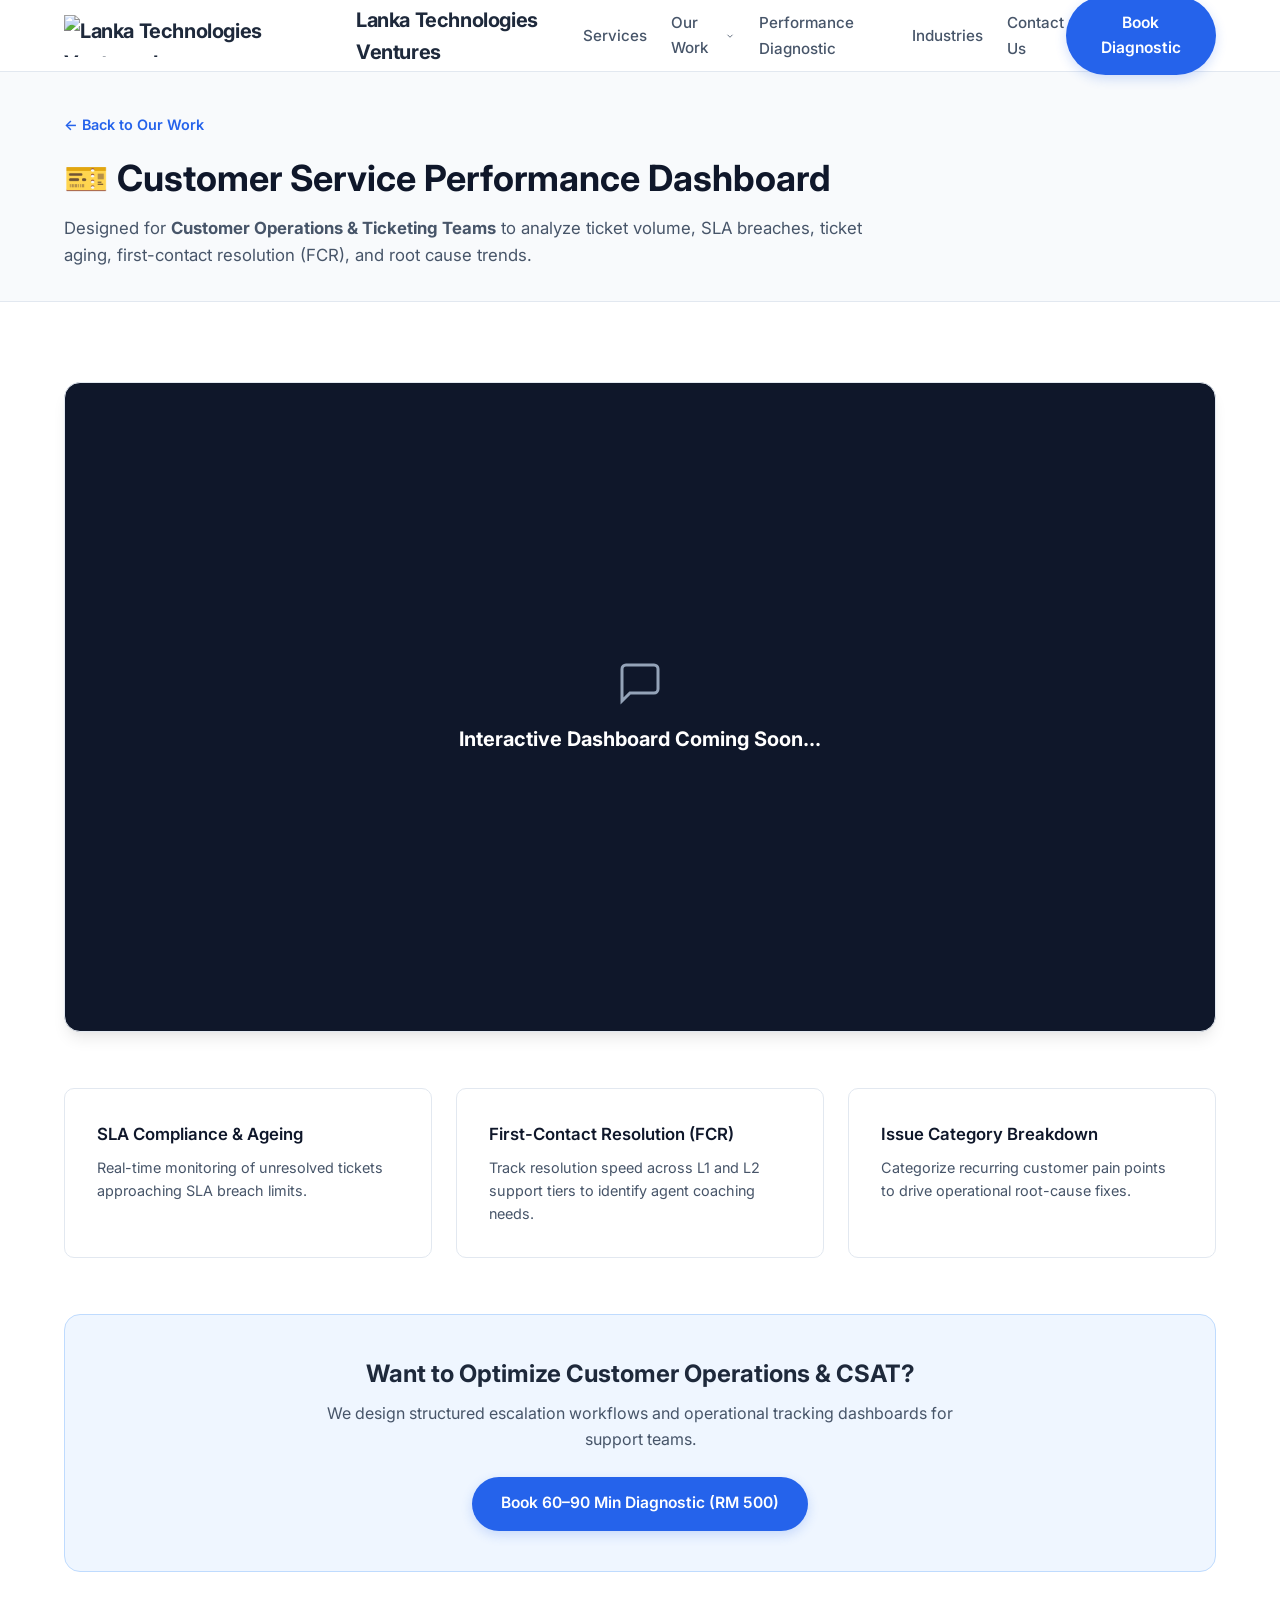
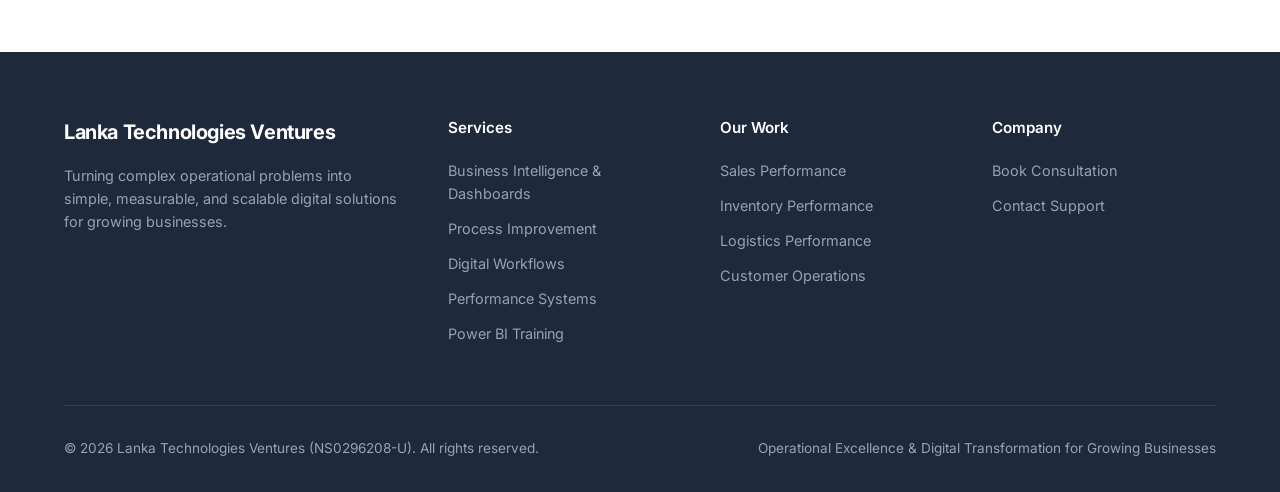
==== commit 8d5861e3: "Add files via upload added logo" ====
--- a/customer-service-performance.html
+++ b/customer-service-performance.html
@@ -216,19 +216,27 @@
         }
 
         .logo {
-            display: flex;
+            /* display: flex; */
+            display: inline-flex;
             align-items: center;
             gap: 0.6rem;
             font-weight: 700;
             font-size: 1.25rem;
             color: var(--brand-primary);
             letter-spacing: -0.02em;
+            text-decoration: none;
+        }
+
+        .logo-img {
+            height: 42px;       /* Set a fixed height */
+            width: auto;        /* Maintain original aspect ratio */
+            object-fit: contain;
         }
 
         .nav-links {
             display: flex;
             align-items: center;
-            gap: 2rem;
+            gap: 1.5rem;
         }
 
         .nav-links a {
@@ -937,6 +945,7 @@
     <nav class="navbar">
         <div class="container">
             <a href="index.html" class="logo">
+                <img src="images/logo.png" alt="Lanka Technologies Ventures Logo" class="logo-img">
                 <span>Lanka Technologies Ventures</span>
             </a>
 
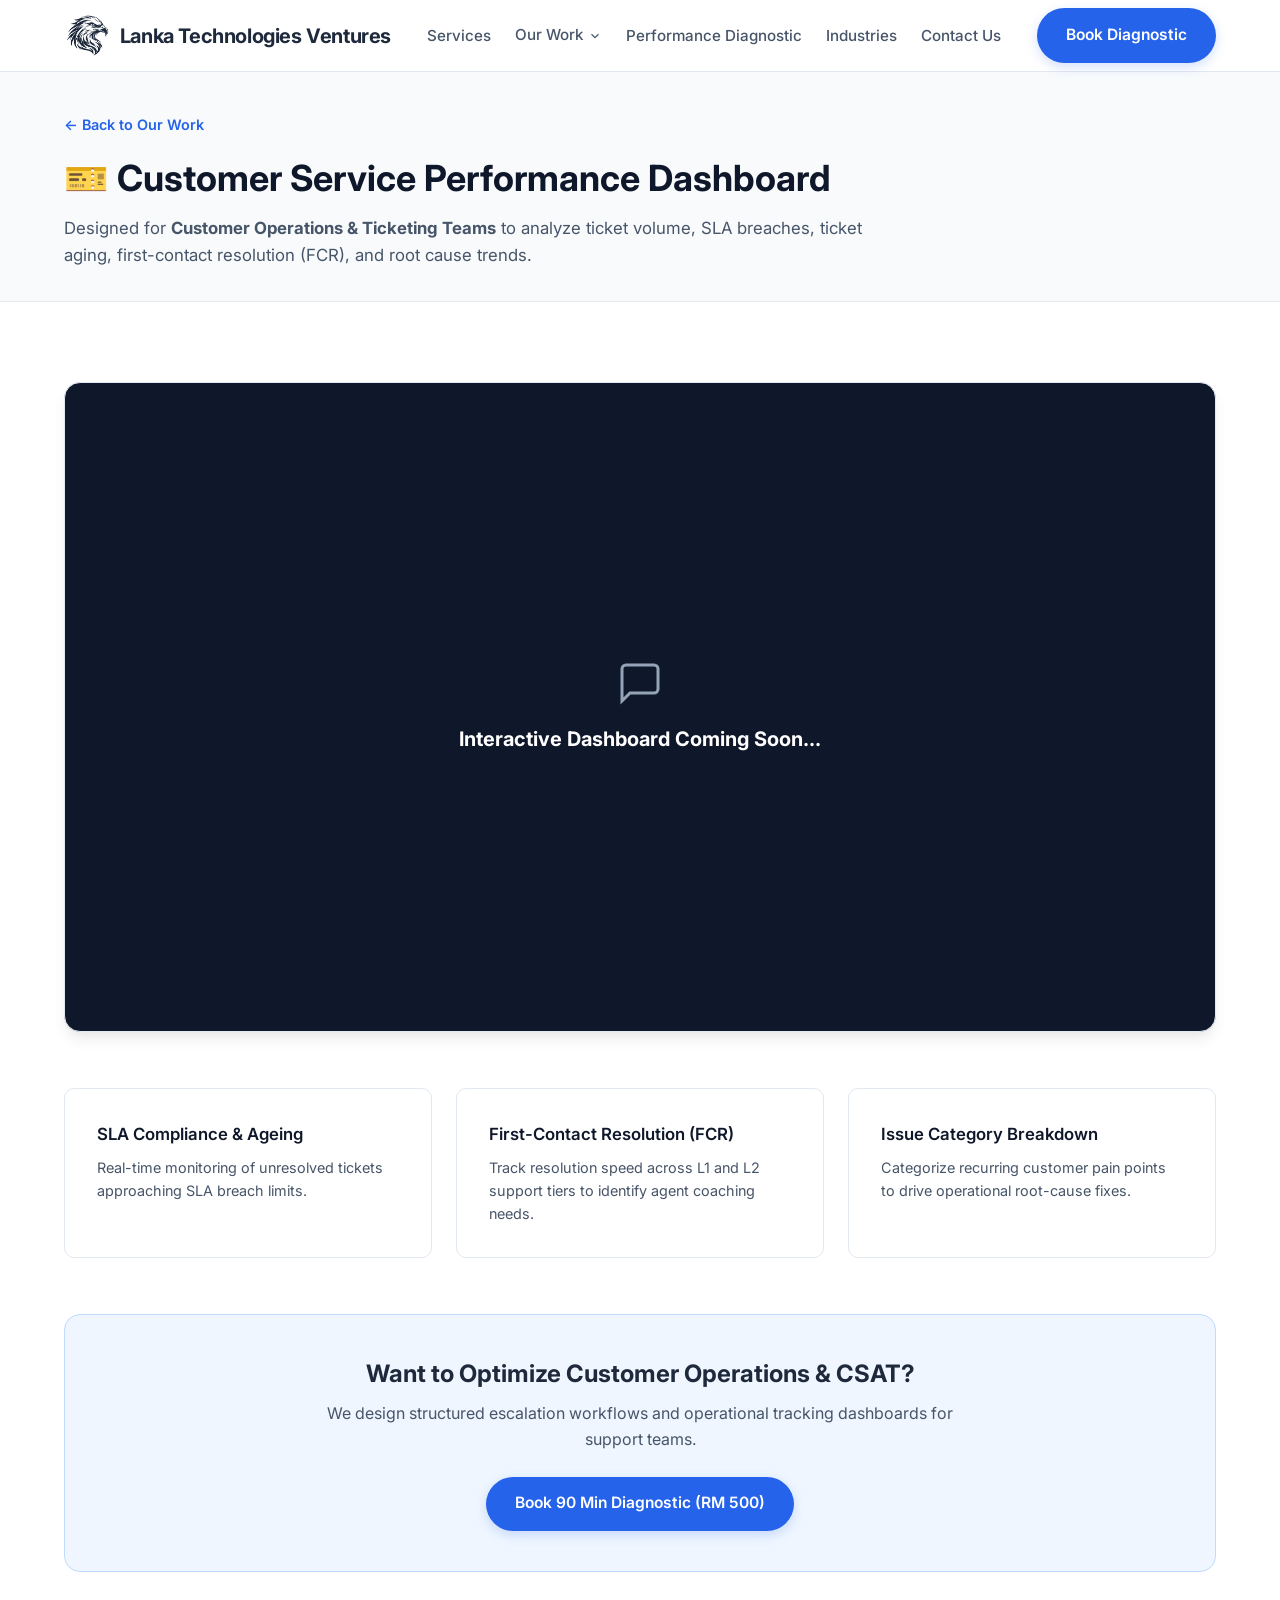
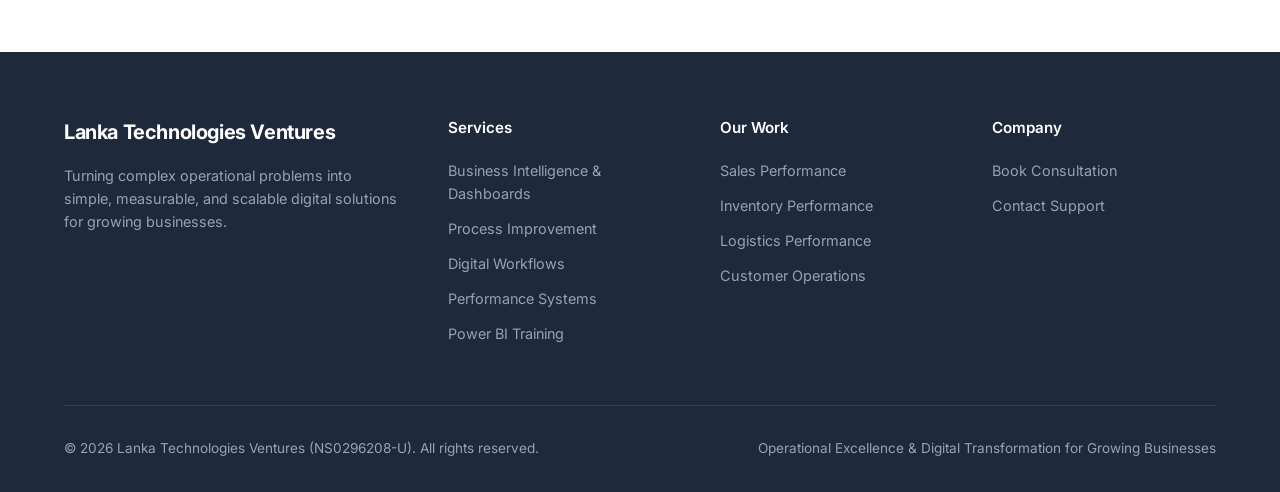
==== commit a07bd579: "Add files via upload" ====
--- a/customer-service-performance.html
+++ b/customer-service-performance.html
@@ -294,7 +294,7 @@
 
         .dropdown-menu a {
             display: block;
-            padding: 0.65rem 1.25rem;
+            padding: 0.65rem 0.75rem;
             font-size: 0.9rem;
             color: var(--text-primary);
             transition: var(--transition);
@@ -1026,7 +1026,7 @@
                 <p style="font-size: 1rem; color: var(--text-secondary); max-width: 650px; margin: 0 auto 1.5rem auto;">
                     We design structured escalation workflows and operational tracking dashboards for support teams.
                 </p>
-                <a href="index.html#contact" class="btn btn-primary">Book 60–90 Min Diagnostic (RM 500)</a>
+                <a href="index.html#contact" class="btn btn-primary">Book 90 Min Diagnostic (RM 500)</a>
             </div>
         </div>
     </main>
